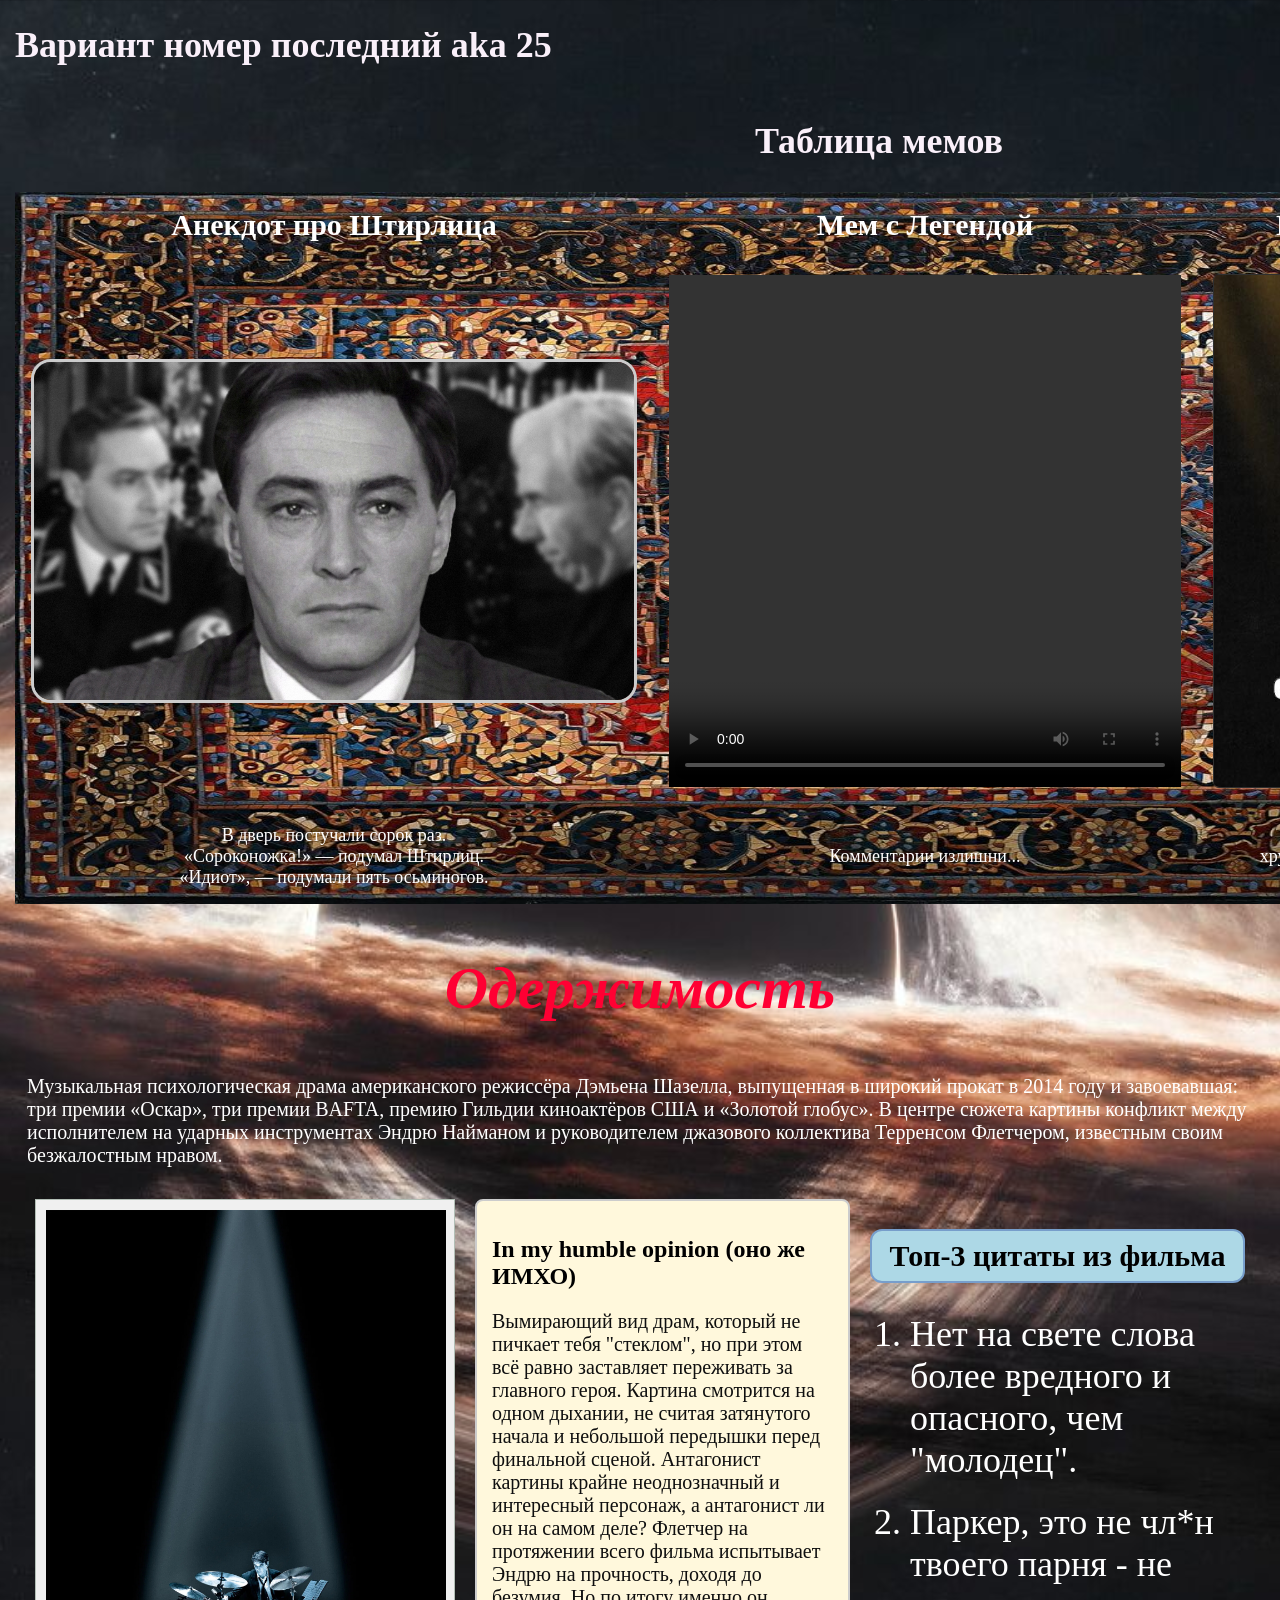
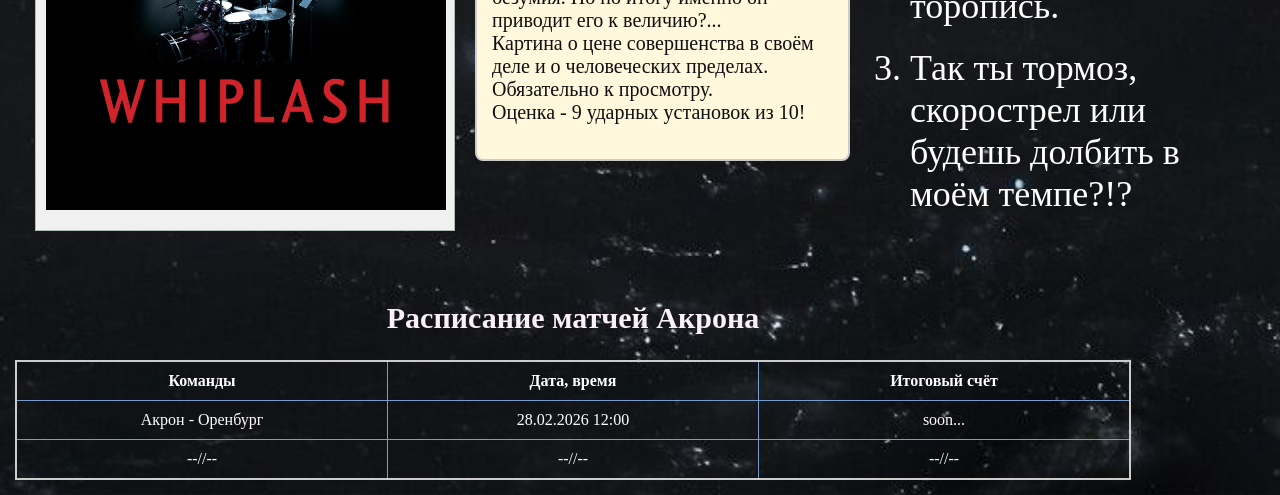
==== index.html @ 92204805 "Add files via upload" ====
<!DOCTYPE html>
<html lang="ru">
<head>
	<meta charset="UTF-8">
	<title> ЛАБА НОМЕР РАЗ </title>
	
	<style>
		body {
			background-image: url('фон2.jpg');
			background-size: cover;		/* растянуть на весь экран */
			background-position: center;		/* центрирование */
			margin: 15px;		/* расстояние от края окна */
			}

		aside {
			background-color: #F0F0F0;
			max-width: 420px;
			padding: 10px;			/* расстояние от границы до контента внутри */
			border: 1px solid #B2BEB5;		/* граница */
			}

		.ryadom {
			display: flex;			/* гибкое расположение */
			justify-content: space-between;		/* располагаем все блоки слева направо */
			gap: 20px;		/* расстояние между блоками по бокам*/
			padding: 20px;
			}

		.aside-v-ryad {
			flex: 1;		/* номер группы для расположения */
			box-sizing: border-box;		/* не фиксируем между собой высоту и ширину */
			}

		.review {
			background-color: #FFF8DC;
			padding: 15px;
			border: 2px solid #CCCCCC;
			border-radius: 8px;
			}

		.table1 {
			background-image: url('КОВЁР.jpg');
			background-size: 100% 100%;
			border-collapse: collapse;		
			}


		.table2 {
			border-collapse: collapse;
			color: #FFFFFF;
			border: 2px solid #CCCCCC;
			}
		

		.column1 {
			width: 650px;
			text-align: center;
			font-family: 'ovsyanka';
			font-size: 18px;
			padding: 16px;
			color: #FFFFFF;
			}

		.column2 {
			width: 350px;
			padding: 10px;
			text-align: center;
			border: 1px solid #779ECB;
			font-family: 'ubuntu';
			}

		.head-column {
			width: 650px;
			text-align: center;
			font-family: 'ovsyanka';
			font-size: 30px;
			padding: 16px;
			color: #FFFFFF;
			}

		.image1 {
			max-width: 600px;
			height: auto;
			border: 3px solid #CCCCCC;		/* от закругления до изображения + цвет заливки */
      			border-radius: 20px;		/* степень закругления */
			}

		.image2 {
			max-width: 512px;
			height: auto;
			border: 1px solid #2F2F2F;		/* граница */
      			border-radius: 6px;		/* степень закругления */
			}
		
		.image3 {
			max-width: 400px;
			height: auto;
			}
	
		.spisok {
			text-align: center; 
			background-color: #ADD8E6; 
			padding: 8px;
			border: 2px solid #779ECB;
			border-radius: 12px;
			font-family: 'ubuntu';
			font-size: 30px;
			}

		.pynkt {
			margin-top: 20px;
			font-family: Vasek Regular;
			font-size: 36px;
			color: #FFFFFF;
			}
		
		.zagolovok1 {
			font-family: 'ovsyanka';
			color: #FAF0FA;
			font-size: 36px;
			}

		.zagolovok2 {
			font-size: 30px;
			text-align: center; 
			margin-top: 50px;
			color: #FF0033;
			font-family: 'ubuntu';
			}

		.text1 {
			padding: 12px;
			font-family: 'ubuntu';
			font-size: 20px;
			color: #FFFFFF;
			}

		.text2 {
			font-family: 'ubuntu';
			font-size: 20px;
			color: #0F0F0F;
			}
	</style>
</head>


<body>

<header><h1 class="zagolovok1"> Вариант номер последний aka 25  </h1></header>

<table class="table1">
<caption><h2 class="zagolovok1"> Таблица мемов </h2></caption>
	<thead> 
		<tr>
		<th class="head-column"> Анекдот про Штирлица </th>
		<th class="head-column"> Мем с Легендой </th>
		<th class="head-column"> Мем про программирование </th>
		</tr>
	</thead>
	<tbody>
		<tr>
		<td class="column1"> <img src="ШТИРЛИЦ.jpg" alt="Смешной мем с Штирлицом" class="image1"> </td>
		<td class="column1"> <video src="МЕМ_С_ЛЕГЕНДОЙ.mp4" width="512" height="512" controls></video></td>
		<td class="column1"> <img src="Мем_3.jpeg" alt="Смешной мем about программировании" class="image2"> </td>
		</tr>	
		
		<tr>
		<td class="column1"> В дверь постучали сорок раз.<br>«Сороконожка!» — подумал Штирлиц.<br>«Идиот», — подумали пять осьминогов. </td>
		<td class="column1"> Комментарии излишни... </td>
		<td class="column1"> Менять ничего не рекомендую,<br>хрупкий баланс ошибок, компенсирующих друг друга,<br>заставляет программу работать. </td>
		</tr>
	</tbody>
</table>

<header class="zagolovok2"><h1><em> Одержимость </em></h1></header>

<nav class="text1">
Музыкальная психологическая драма американского режиссёра Дэмьена Шазелла, выпущенная в широкий прокат в 2014 году и завоевавшая: три премии «Оскар», три премии BAFTA, премию Гильдии киноактёров США и «Золотой глобус». В центре сюжета картины конфликт между исполнителем на ударных инструментах Эндрю Найманом и руководителем джазового коллектива Терренсом Флетчером, известным своим безжалостным нравом.
</nav>

<main class="ryadom">
	<aside class="aside-v-ryad">
		<img src="ОДЕРЖИМОСТЬ2.jpg" alt="Плакатик" class="image3">
	</aside>
	
	<div class="aside-v-ryad">
		<article class="review">
			<h2 style="font-family: 'ubuntu'"> In my humble opinion (оно же ИМХО) </h2>
			<p class="text2">
        		Вымирающий вид драм, который не пичкает тебя "стеклом", но при этом всё равно заставляет переживать за главного героя. Картина смотрится на одном дыхании, не считая затянутого начала и небольшой передышки перед финальной сценой. Антагонист картины крайне неоднозначный и интересный персонаж, а антагонист ли он на самом деле? Флетчер на протяжении всего фильма испытывает Эндрю на прочность, доходя до безумия. Но по итогу именно он приводит его к величию?...<br>Картина о цене совершенства в своём деле и о человеческих пределах. Обязательно к просмотру.<br>Оценка - 9 ударных установок из 10!
			</p>
		</article>	
	</div>

	<section class="aside-v-ryad">
		<h3 class="spisok"> Топ-3 цитаты из фильма </h3>
		<ol>
			<li class="pynkt"> Нет на свете слова более вредного и опасного, чем "молодец". </li>
			<li class="pynkt"> Паркер, это не чл*н твоего парня - не торопись. </li>
			<li class="pynkt"> Так ты тормоз, скорострел или будешь долбить в моём темпе?!? </li>
		</ol>
	</section>
</main>

<footer>
<table class="table2">
<caption><h2 class="zagolovok2" style="color: #FAF0FA"> Расписание матчей Акрона </h2></caption>
	<thead> 
		<tr>
		<th class="column2"> Команды </th>
		<th class="column2"> Дата, время </th>
		<th class="column2"> Итоговый счёт </th>
		</tr>
	</thead>
	<tbody>
		<tr>
		<td class="column2"> Акрон - Оренбург </td>
		<td class="column2"> 28.02.2026 12:00 </td>
		<td class="column2"> soon... </td>
		</tr>	
		
		<tr>
		<td class="column2"> --//-- </td>
		<td class="column2"> --//-- </td>
		<td class="column2"> --//-- </td>
		</tr>
	</tbody>
</table>
</footer>

</body>
</html>
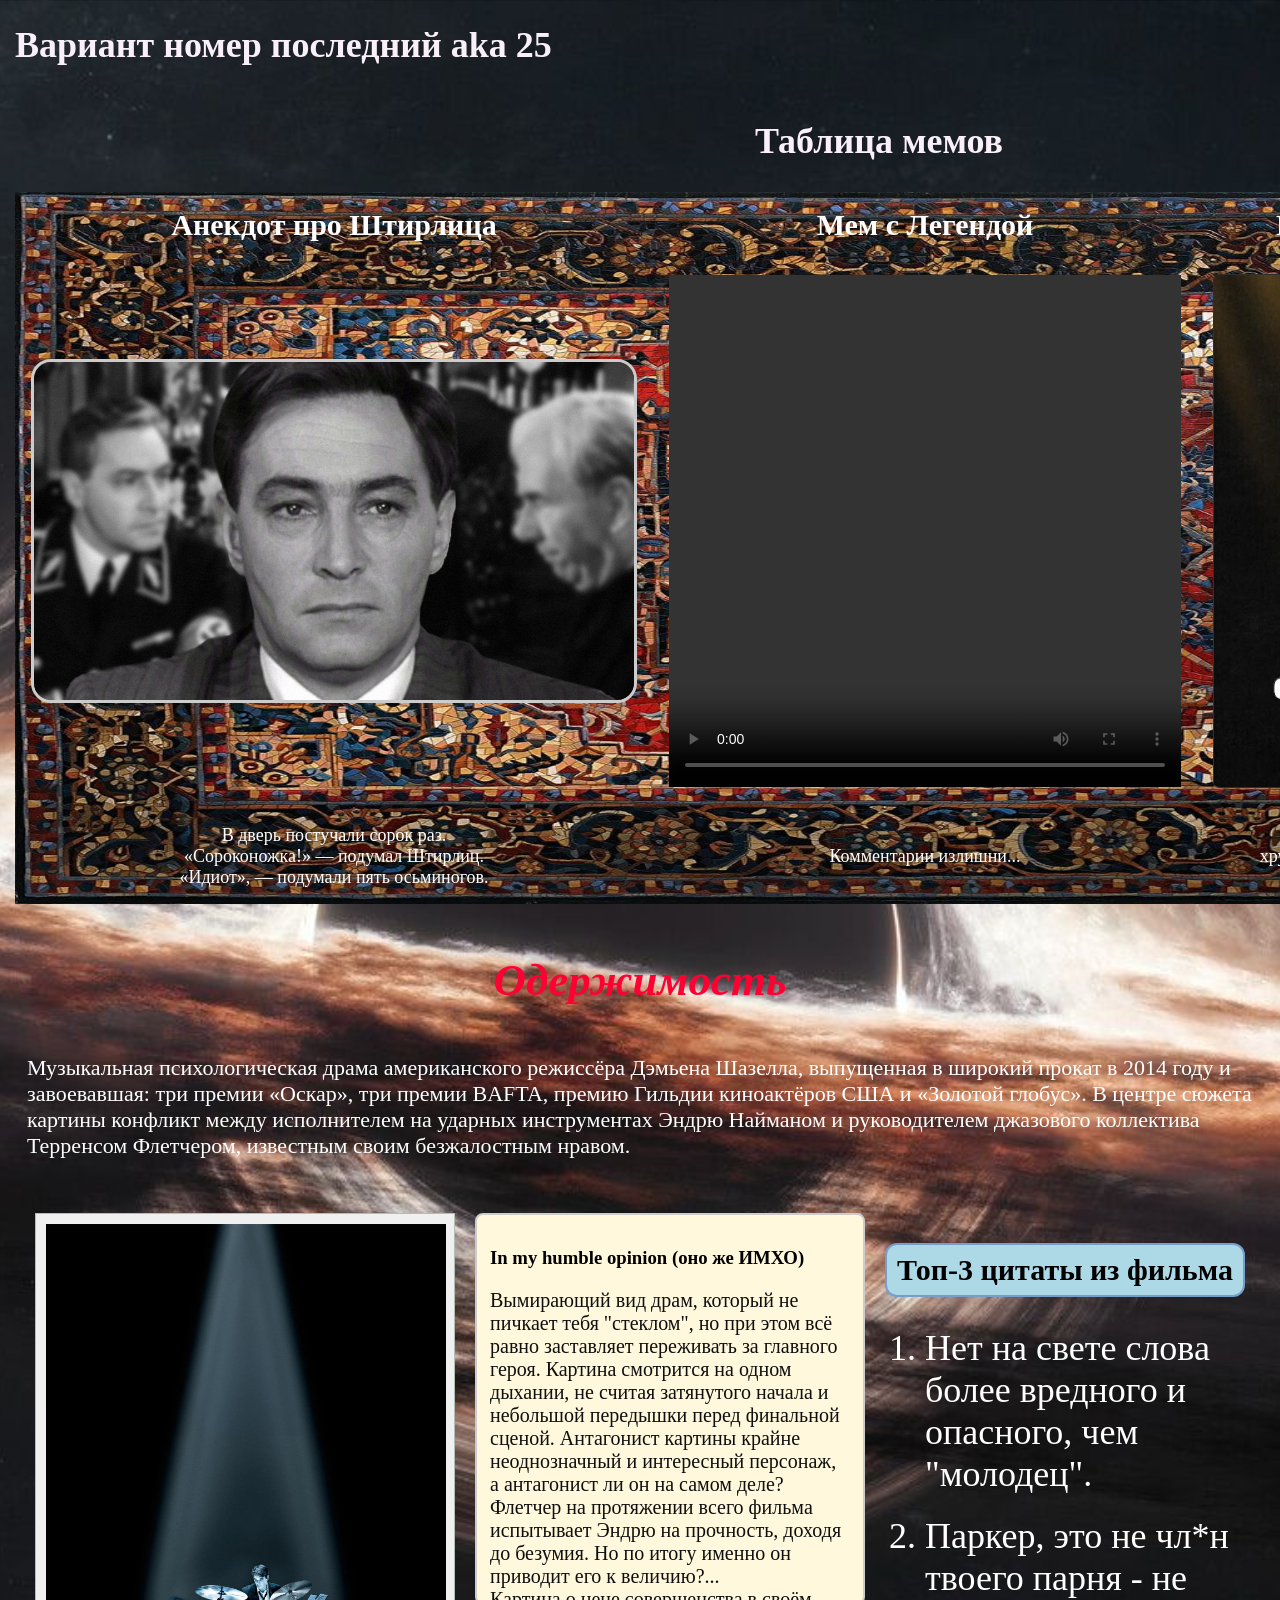
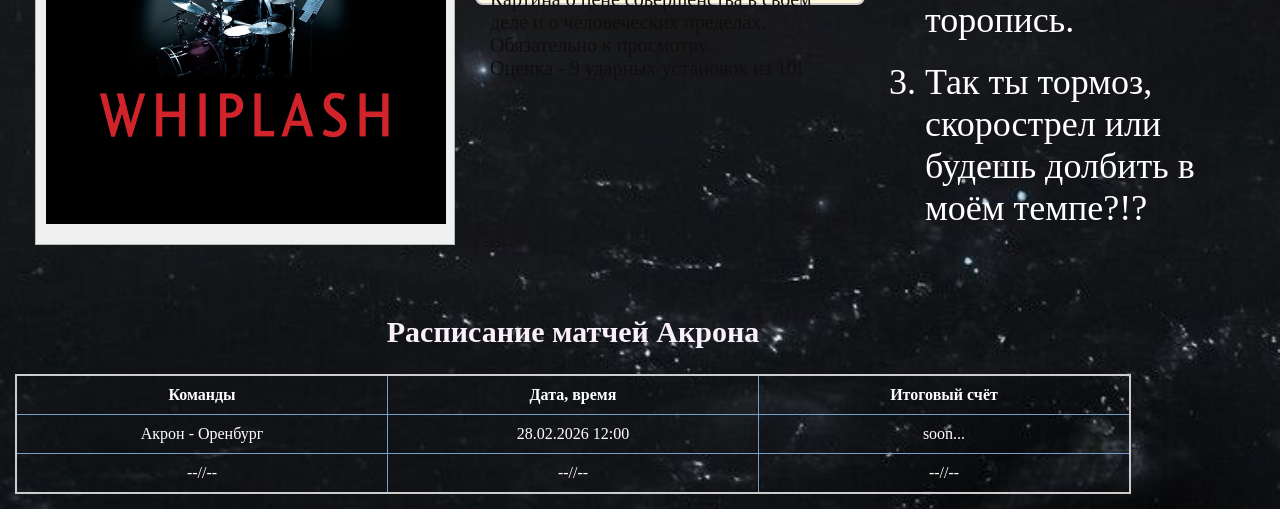
==== commit 98a487a3: "Add files via upload" ====
--- a/index.html
+++ b/index.html
@@ -32,8 +32,11 @@
 			}
 
 		.review {
+			flex: 1;
+			box-sizing: border-box;
+			height: 392px;
 			background-color: #FFF8DC;
-			padding: 15px;
+			padding: 13px;
 			border: 2px solid #CCCCCC;
 			border-radius: 8px;
 			}
@@ -131,7 +134,7 @@
 		.text1 {
 			padding: 12px;
 			font-family: 'ubuntu';
-			font-size: 20px;
+			font-size: 22px;
 			color: #FFFFFF;
 			}
 
@@ -172,25 +175,23 @@
 	</tbody>
 </table>
 
-<header class="zagolovok2"><h1><em> Одержимость </em></h1></header>
-
-<nav class="text1">
+<header class="zagolovok2"><h2><em> Одержимость </em></h2></header>
+
+<p class="text1">
 Музыкальная психологическая драма американского режиссёра Дэмьена Шазелла, выпущенная в широкий прокат в 2014 году и завоевавшая: три премии «Оскар», три премии BAFTA, премию Гильдии киноактёров США и «Золотой глобус». В центре сюжета картины конфликт между исполнителем на ударных инструментах Эндрю Найманом и руководителем джазового коллектива Терренсом Флетчером, известным своим безжалостным нравом.
-</nav>
+</p>
 
 <main class="ryadom">
 	<aside class="aside-v-ryad">
 		<img src="ОДЕРЖИМОСТЬ2.jpg" alt="Плакатик" class="image3">
 	</aside>
 	
-	<div class="aside-v-ryad">
-		<article class="review">
-			<h2 style="font-family: 'ubuntu'"> In my humble opinion (оно же ИМХО) </h2>
-			<p class="text2">
-        		Вымирающий вид драм, который не пичкает тебя "стеклом", но при этом всё равно заставляет переживать за главного героя. Картина смотрится на одном дыхании, не считая затянутого начала и небольшой передышки перед финальной сценой. Антагонист картины крайне неоднозначный и интересный персонаж, а антагонист ли он на самом деле? Флетчер на протяжении всего фильма испытывает Эндрю на прочность, доходя до безумия. Но по итогу именно он приводит его к величию?...<br>Картина о цене совершенства в своём деле и о человеческих пределах. Обязательно к просмотру.<br>Оценка - 9 ударных установок из 10!
-			</p>
-		</article>	
-	</div>
+	<article class="review">
+		<h3 style="font-family: 'ubuntu'"> In my humble opinion (оно же ИМХО) </h3>
+		<p class="text2">
+        	Вымирающий вид драм, который не пичкает тебя "стеклом", но при этом всё равно заставляет переживать за главного героя. Картина смотрится на одном дыхании, не считая затянутого начала и небольшой передышки перед финальной сценой. Антагонист картины крайне неоднозначный и интересный персонаж, а антагонист ли он на самом деле? Флетчер на протяжении всего фильма испытывает Эндрю на прочность, доходя до безумия. Но по итогу именно он приводит его к величию?...<br>Картина о цене совершенства в своём деле и о человеческих пределах. Обязательно к просмотру.<br>Оценка - 9 ударных установок из 10!
+		</p>
+	</article>	
 
 	<section class="aside-v-ryad">
 		<h3 class="spisok"> Топ-3 цитаты из фильма </h3>
